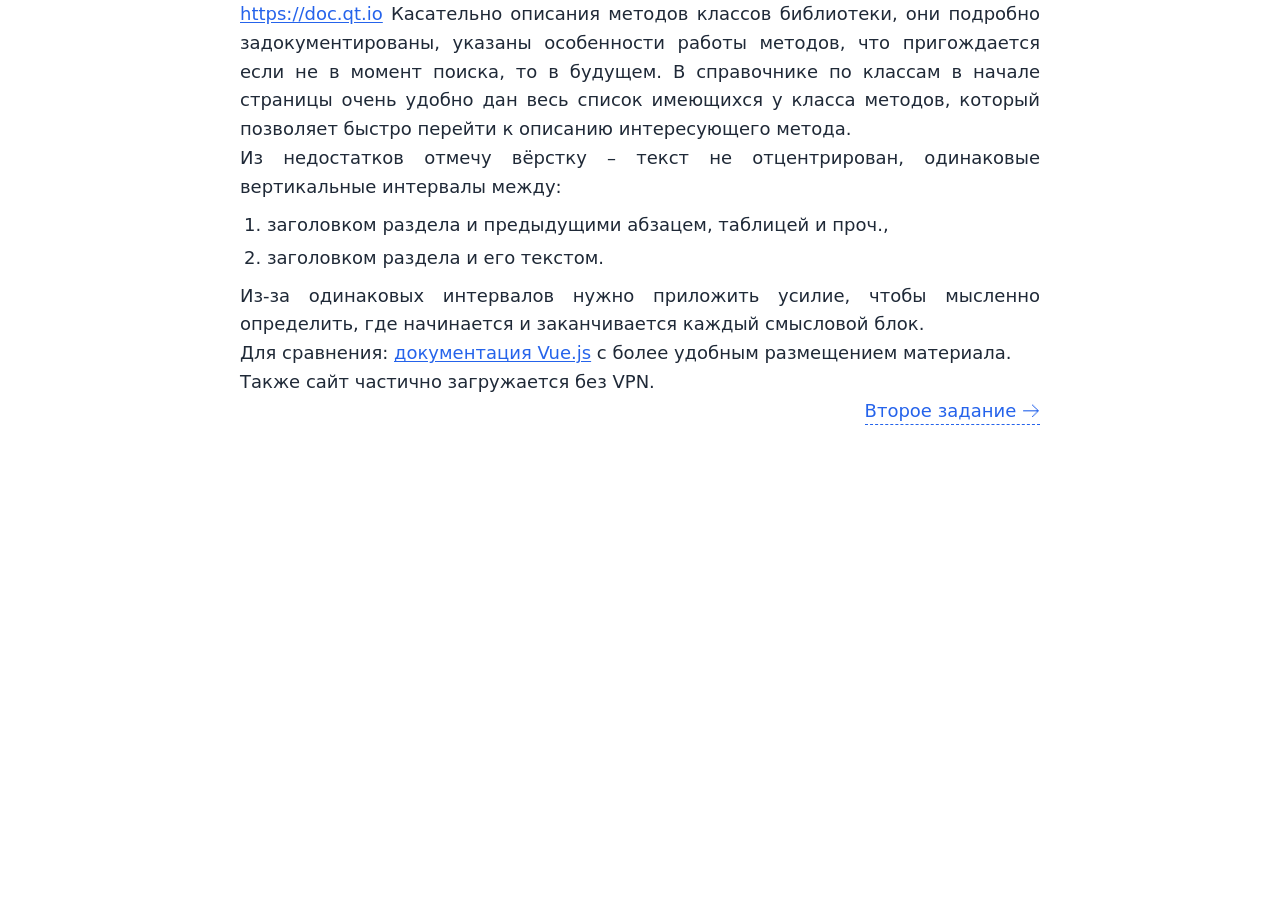
==== first-task.html @ 55b31959 "Страницы с заданиями и стилями для них." ====
<!DOCTYPE html>
<html lang="ru">
<head>
    <meta charset="UTF-8">
    <meta name="viewport" content="width=device-width, initial-scale=1.0, user-scalable=yes">
    <link rel="stylesheet" href="stylesheet.css">
    <title>Первое задание</title>
</head>
<body>
    <main class="container">
        <div class="content">
            <p class="main-text">
                <a href="https://doc.qt.io" target="_blank" rel="noopener noreferrer">https://doc.qt.io</a> 
                Касательно описания методов классов библиотеки, они подробно задокументированы, 
                указаны особенности работы методов, что пригождается если не в момент поиска, то в будущем. 
                В справочнике по классам в начале страницы очень удобно дан весь список имеющихся у класса методов, 
                который позволяет быстро перейти к описанию интересующего метода.<br>
                Из недостатков отмечу вёрстку – текст не отцентрирован, одинаковые вертикальные интервалы между:
            </p>
            
            <!-- Нумерованный список с нужными пунктами -->
            <ol class="custom-list">
                <li>заголовком раздела и предыдущими абзацем, таблицей и проч.,</li>
                <li>заголовком раздела и его текстом.</li>
            </ol>
            
            <p class="main-text">
                Из-за одинаковых интервалов нужно приложить усилие, чтобы мысленно определить, 
                где начинается и заканчивается каждый смысловой блок.<br>
                Для сравнения:  <a href="https://vuejs.org/guide/introduction.html" target="_blank" rel="noopener noreferrer">документация Vue.js</a> 
                с более удобным размещением материала.<br>
                Также сайт частично загружается без VPN.
            </p>
            
            <div class="link-right">
                <a href="second-task.html">Второе задание 🡢</a>
            </div>
        </div>
    </main>
</body>
</html>
---- stylesheet.css ----
* {
    margin: 0;
    padding: 0;
    box-sizing: border-box;
}

body {
    font-family: 'Montserrat', system-ui, -apple-system, 'Segoe UI', Roboto, 'Helvetica Neue', sans-serif;
    background-color: #ffffff;
    color: #111827;
    line-height: 1.5;
}

.container {
    max-width: 100%;
    padding: 0 20px;
}

.content {
    max-width: 800px;         
    margin: 0 auto;           
    width: 100%;
}

.main-text {
    font-size: 18px;          
    text-align: justify;      
    line-height: 1.6;
    margin-bottom: 0;
    color: #1f2937;
}

.main-text a {
    color: #2563eb;
    text-decoration: underline;
    text-underline-offset: 2px;
    transition: color 0.2s ease;
}

.main-text a:hover {
    color: #1d4ed8;
    text-decoration: none;
}

.custom-list {
    font-size: 18px;          
    text-align: justify;      
    line-height: 1.6;
    color: #1f2937;
    margin: 0.5em 0 0.5em 1.5em;
    padding-left: 0;
}

.custom-list li {
    margin-bottom: 0.25em;   
}

.custom-list li:last-child {
    margin-bottom: 0;
}

.navigation-links {
    display: flex;
    justify-content: space-between;  
    align-items: center;
    margin-top: 2em;                 
    width: 100%;
    gap: 20px;                      
}


.link-left {
    text-align: left;
}

.link-left a {
    font-size: 18px;
    font-weight: 500;
    color: #2563eb;
    text-decoration: none;
    border-bottom: 1px dashed #2563eb;
    transition: all 0.2s ease;
    display: inline-block;
}

.link-left a:hover {
    color: #1d4ed8;
    border-bottom-color: #1d4ed8;
    transform: translateX(-2px);    
}

.link-right {
    text-align: right;
}

.link-right a {
    font-size: 18px;
    font-weight: 500;
    color: #2563eb;
    text-decoration: none;
    border-bottom: 1px dashed #2563eb;
    transition: all 0.2s ease;
    display: inline-block;
}

.link-right a:hover {
    color: #1d4ed8;
    border-bottom-color: #1d4ed8;
    transform: translateX(2px);      
}

@media (min-width: 1500px) {
    body {
        padding-top: 100px;   
    }
    
    .container {
        padding-top: 0;
    }
}
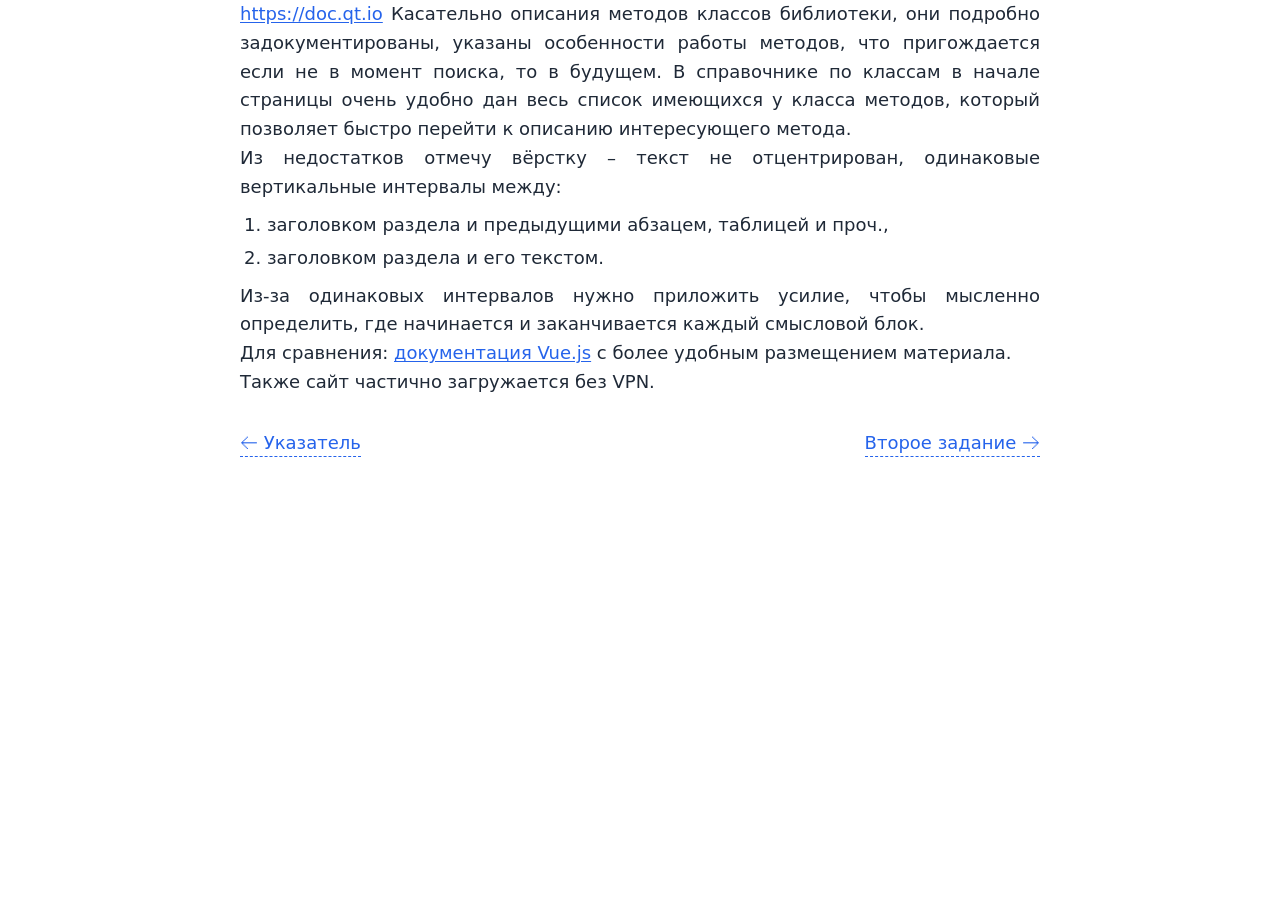
==== commit 1bf5738c: "Revert "Добавлен index.html, поправлены стили" This reverts commit e96806507f0fba6ae86438cf7a1868348" ====
--- a/first-task.html
+++ b/first-task.html
@@ -32,9 +32,14 @@
                 Также сайт частично загружается без VPN.
             </p>
             
-            <div class="link-right">
-                <a href="second-task.html">Второе задание 🡢</a>
-            </div>
+            <div class="navigation-links">
+                <div class="link-left">
+                    <a href="index.html">🡠 Указатель</a>
+                </div>
+                <div class="link-right">
+                    <a href="third-task.html">Второе задание 🡢</a>
+                </div>
+        </div>
         </div>
     </main>
 </body>
--- a/stylesheet.css
+++ b/stylesheet.css
@@ -11,6 +11,34 @@
     line-height: 1.5;
 }
 
+nav.menu {
+    margin-bottom: 2em;
+    font-family: 'Montserrat', system-ui, -apple-system, 'Segoe UI', Roboto, 'Helvetica Neue', sans-serif;
+    padding-left: 16px;
+}
+
+nav.menu ul li {
+    list-style: none;
+}
+
+nav.menu ul ul li {
+    margin-left: 20px;
+}
+
+nav.menu a {
+    font-size: var(--font-size);
+    font-family: inherit;
+    color: #2563eb;
+    text-decoration: none;
+    line-height: 1.6;
+    display: inline-block;
+}
+
+nav.menu a:hover {
+    color: #1d4ed8;
+    text-decoration: underline;
+}
+
 .container {
     max-width: 100%;
     padding: 0 20px;
@@ -20,6 +48,12 @@
     max-width: 800px;         
     margin: 0 auto;           
     width: 100%;
+}
+
+.nav-container 
+{
+    max-width: 800px;
+    max-height: 800px;
 }
 
 .main-text {
@@ -68,6 +102,27 @@
     gap: 20px;                      
 }
 
+.next-link {
+    max-width: 800px;
+    margin-top: 2em;          /* Вертикальный отступ 2em от предыдущего параграфа */
+    text-align: right;        /* Выравнивание по правому краю */
+}
+
+.next-link a {
+    font-size: 18px;          /* Тот же кегль, что у основного текста */
+    font-weight: 500;
+    color: #2563eb;
+    text-decoration: none;
+    border-bottom: 1px dashed #2563eb;
+    transition: all 0.2s ease;
+    display: inline-block;     /* Чтобы отступы работали корректно */
+}
+
+.next-link a:hover {
+    color: #1d4ed8;
+    border-bottom-color: #1d4ed8;
+    transform: translateX(2px);
+}
 
 .link-left {
     text-align: left;
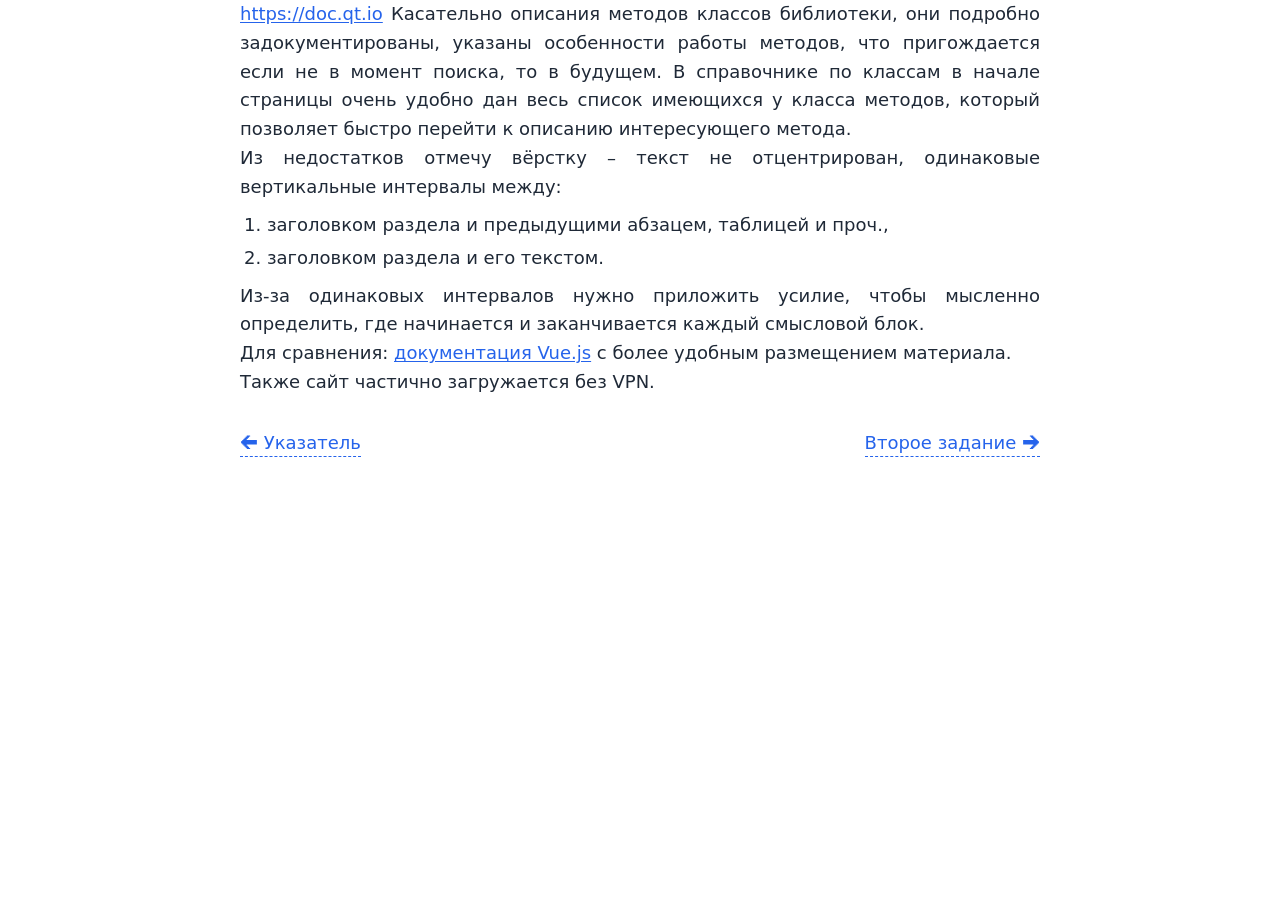
==== commit 9f1a906c: "Навигационные стрелки заменены unicode-шифром." ====
--- a/first-task.html
+++ b/first-task.html
@@ -18,7 +18,6 @@
                 Из недостатков отмечу вёрстку – текст не отцентрирован, одинаковые вертикальные интервалы между:
             </p>
             
-            <!-- Нумерованный список с нужными пунктами -->
             <ol class="custom-list">
                 <li>заголовком раздела и предыдущими абзацем, таблицей и проч.,</li>
                 <li>заголовком раздела и его текстом.</li>
@@ -34,10 +33,10 @@
             
             <div class="navigation-links">
                 <div class="link-left">
-                    <a href="index.html">🡠 Указатель</a>
+                    <a href="index.html">&#129136; Указатель</a>
                 </div>
                 <div class="link-right">
-                    <a href="third-task.html">Второе задание 🡢</a>
+                    <a href="third-task.html">Второе задание &#129138;</a>
                 </div>
         </div>
         </div>
--- a/stylesheet.css
+++ b/stylesheet.css
@@ -1,6 +1,13 @@
 * {
     margin: 0;
     padding: 0;
+    --font-size: 18px;
+    --text-color: #1f2937;
+    --background-color-code: rgb(175, 171, 171);
+    --background-color-tip: rgb(169, 209, 142);
+    --border-radius-block: 16px;
+    --link-color: #2563eb;
+    --link-color-hover:#1d4ed8;
     box-sizing: border-box;
 }
 
@@ -9,34 +16,6 @@
     background-color: #ffffff;
     color: #111827;
     line-height: 1.5;
-}
-
-nav.menu {
-    margin-bottom: 2em;
-    font-family: 'Montserrat', system-ui, -apple-system, 'Segoe UI', Roboto, 'Helvetica Neue', sans-serif;
-    padding-left: 16px;
-}
-
-nav.menu ul li {
-    list-style: none;
-}
-
-nav.menu ul ul li {
-    margin-left: 20px;
-}
-
-nav.menu a {
-    font-size: var(--font-size);
-    font-family: inherit;
-    color: #2563eb;
-    text-decoration: none;
-    line-height: 1.6;
-    display: inline-block;
-}
-
-nav.menu a:hover {
-    color: #1d4ed8;
-    text-decoration: underline;
 }
 
 .container {
@@ -48,6 +27,35 @@
     max-width: 800px;         
     margin: 0 auto;           
     width: 100%;
+}
+
+.menu {
+    margin-bottom: 2em;
+    padding-left: 16px;
+    font-family: 'Montserrat', system-ui, -apple-system, 'Segoe UI', Roboto, 'Helvetica Neue', sans-serif;
+    font-size: var(--font-size);
+}
+
+.menu ul li {
+    list-style: none;
+}
+
+.menu ul ul li {
+    margin-left: 20px;
+}
+
+.menu a {
+    font-size: var(--font-size);
+    font-family: inherit;
+    color: #2563eb;
+    text-decoration: none;
+    line-height: 1.6;
+    display: inline-block;
+}
+
+.menu a:hover {
+    color: var(--link-color-hover);
+    text-decoration: underline;
 }
 
 .nav-container 
@@ -72,7 +80,7 @@
 }
 
 .main-text a:hover {
-    color: #1d4ed8;
+    color: var(--link-color-hover);
     text-decoration: none;
 }
 
@@ -103,24 +111,24 @@
 }
 
 .next-link {
-    max-width: 800px;
-    margin-top: 2em;          /* Вертикальный отступ 2em от предыдущего параграфа */
-    text-align: right;        /* Выравнивание по правому краю */
+    margin-left: auto;
+    margin-top: 2em;          
+    text-align: right;       
 }
 
 .next-link a {
-    font-size: 18px;          /* Тот же кегль, что у основного текста */
+    display: inline-block;    
+    font-size: var(--font-size);         
     font-weight: 500;
-    color: #2563eb;
+    color: var(--link-color);
     text-decoration: none;
-    border-bottom: 1px dashed #2563eb;
+    border-bottom: 1px dashed var(--link-color);
     transition: all 0.2s ease;
-    display: inline-block;     /* Чтобы отступы работали корректно */
 }
 
 .next-link a:hover {
-    color: #1d4ed8;
-    border-bottom-color: #1d4ed8;
+    color: var(--link-color-hover);
+    border-bottom-color: var(--link-color-hover);
     transform: translateX(2px);
 }
 
@@ -129,18 +137,18 @@
 }
 
 .link-left a {
-    font-size: 18px;
+    font-size: var(--font-size);
     font-weight: 500;
-    color: #2563eb;
+    color: var(--link-color);
     text-decoration: none;
-    border-bottom: 1px dashed #2563eb;
+    border-bottom: 1px dashed var(--link-color);
     transition: all 0.2s ease;
     display: inline-block;
 }
 
 .link-left a:hover {
-    color: #1d4ed8;
-    border-bottom-color: #1d4ed8;
+    color: var(--link-color-hover);
+    border-bottom-color: var(--link-color-hover);
     transform: translateX(-2px);    
 }
 
@@ -159,8 +167,8 @@
 }
 
 .link-right a:hover {
-    color: #1d4ed8;
-    border-bottom-color: #1d4ed8;
+    color: var(--link-color-hover);
+    border-bottom-color: var(--link-color-hover);
     transform: translateX(2px);      
 }
 
